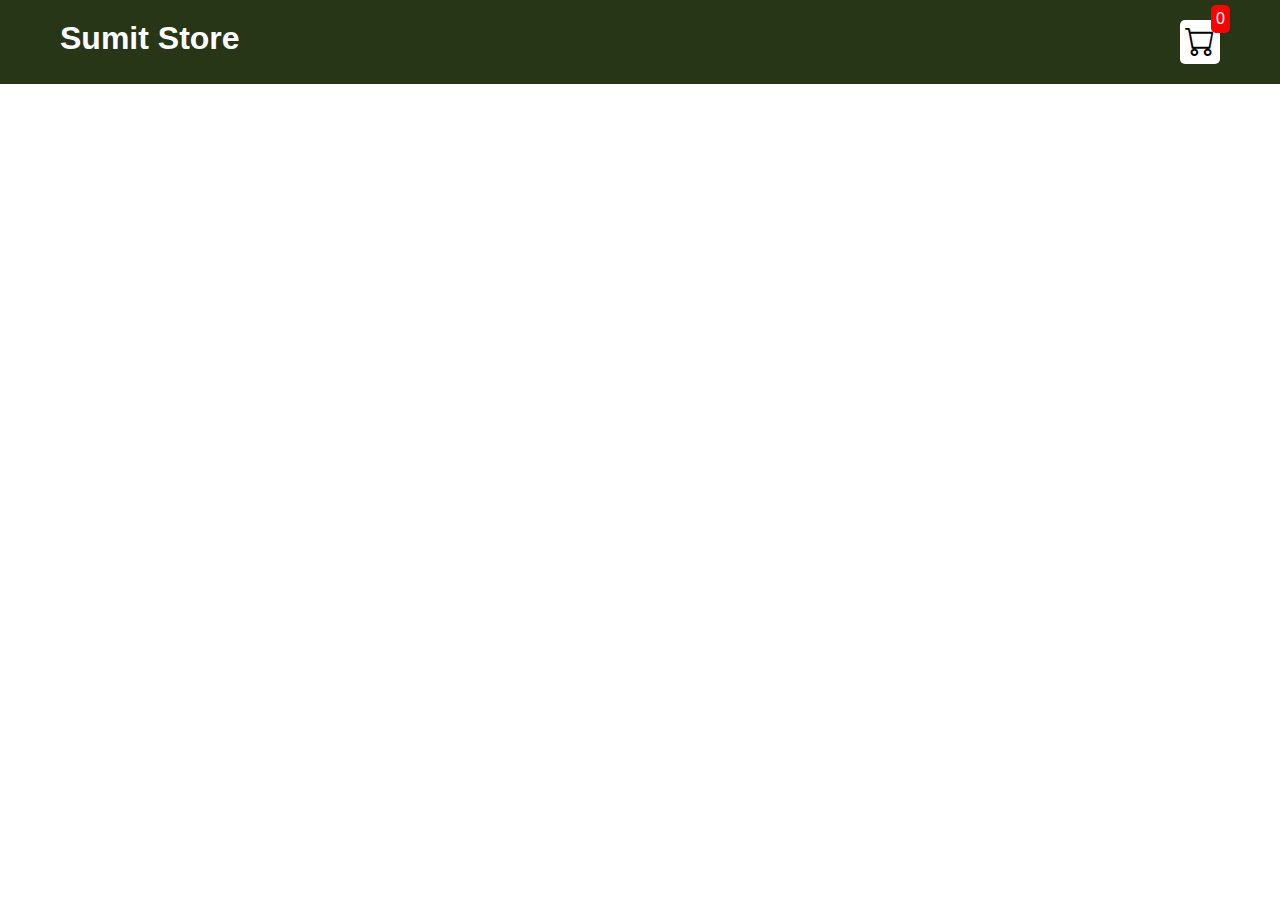
==== index.html @ a4c10bba "adding navbar" ====
<!DOCTYPE html>
<html lang="en">
<head>
    <meta charset="UTF-8">
    <meta name="viewport" content="width=device-width, initial-scale=1.0">
    <title>Shopping Cart</title>
    <link rel="stylesheet" href="style.css">
    <link rel="stylesheet" href="https://cdn.jsdelivr.net/npm/bootstrap-icons@1.11.0/font/bootstrap-icons.css">
</head>
<body>
    <div class="navbar">
        <h1>Sumit Store</h1>
        <div class="cart">
            <i class="bi bi-cart"></i>
            <div class="cartAmount">0</div>
        </div>
    </div>
</body>
<!-- Why did I put script tag under body tag? -->
<script src="main.js"></script>
</html>
---- style.css ----
/* Changing default size of browser. */
* {
    margin: 0;
    padding: 0;
    box-sizing: border-box;
}

body {
    font-family: sans-serif;
}

/* Navbar start here. */

.navbar {
    display: flex;
    justify-content: space-between;
    background-color: #283618;
    color: white;
    padding: 20px 60px;
}

.cart {
    position: relative;
    background-color: white;
    color: black;
    padding: 5px;
    font-size: 30px;
    border-radius: 5px;
}

.cartAmount {
    position: absolute;
    top: -15px;
    right: -10px;
    background-color: red;
    font-size: 16px;
    color: white;
    padding: 5px;
    border-radius: 5px;
}
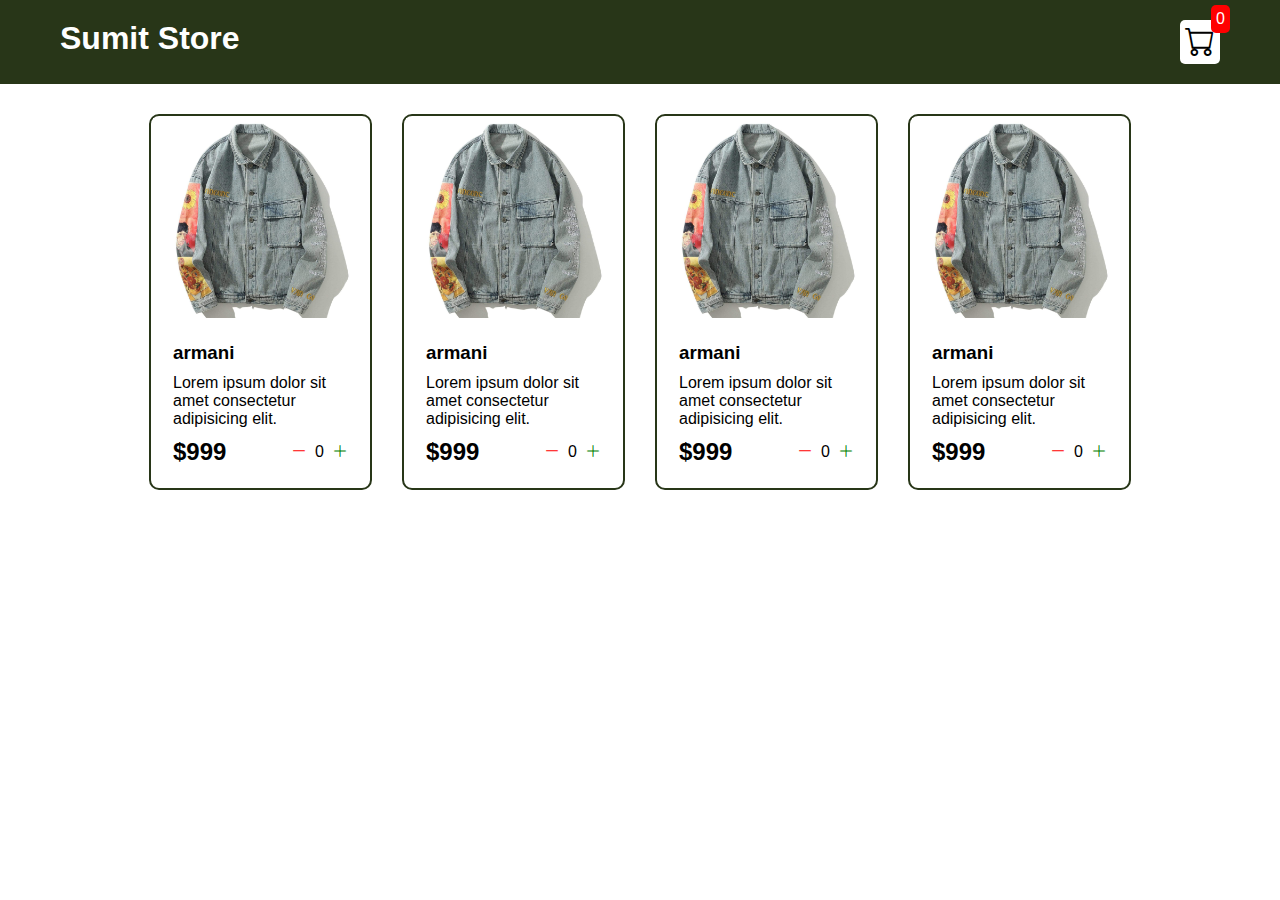
==== commit f81cb40e: "Adding CSS for card" ====
--- a/index.html
+++ b/index.html
@@ -8,6 +8,7 @@
     <link rel="stylesheet" href="https://cdn.jsdelivr.net/npm/bootstrap-icons@1.11.0/font/bootstrap-icons.css">
 </head>
 <body>
+    <!-- Navbar starts here. -->
     <div class="navbar">
         <h1>Sumit Store</h1>
         <div class="cart">
@@ -15,6 +16,72 @@
             <div class="cartAmount">0</div>
         </div>
     </div>
+    <!-- Navbar ends here. -->
+
+    <!-- Card  starts here. -->
+    <div class="shop" id="shop">
+        <div class="item">
+            <img width="200px" src="images/4.png">
+            <div class="details">
+                <h3>armani</h3>
+                <p>Lorem ipsum dolor sit amet consectetur adipisicing elit.</p>
+                <div class="price-quantity">
+                    <h2>$999</h2>
+                    <div class="buttons">
+                        <i class="bi bi-dash-lg"></i>
+                        <div class="quatity">0</div>
+                        <i class="bi bi-plus-lg"></i>
+                    </div>
+                </div>
+            </div>
+        </div>
+        <div class="item">
+            <img width="200px" src="images/4.png">
+            <div class="details">
+                <h3>armani</h3>
+                <p>Lorem ipsum dolor sit amet consectetur adipisicing elit.</p>
+                <div class="price-quantity">
+                    <h2>$999</h2>
+                    <div class="buttons">
+                        <i class="bi bi-dash-lg"></i>
+                        <div class="quatity">0</div>
+                        <i class="bi bi-plus-lg"></i>
+                    </div>
+                </div>
+            </div>
+        </div>
+        <div class="item">
+            <img width="200px" src="images/4.png">
+            <div class="details">
+                <h3>armani</h3>
+                <p>Lorem ipsum dolor sit amet consectetur adipisicing elit.</p>
+                <div class="price-quantity">
+                    <h2>$999</h2>
+                    <div class="buttons">
+                        <i class="bi bi-dash-lg"></i>
+                        <div class="quatity">0</div>
+                        <i class="bi bi-plus-lg"></i>
+                    </div>
+                </div>
+            </div>
+        </div>
+        <div class="item">
+            <img width="200px" src="images/4.png">
+            <div class="details">
+                <h3>armani</h3>
+                <p>Lorem ipsum dolor sit amet consectetur adipisicing elit.</p>
+                <div class="price-quantity">
+                    <h2>$999</h2>
+                    <div class="buttons">
+                        <i class="bi bi-dash-lg"></i>
+                        <div class="quatity">0</div>
+                        <i class="bi bi-plus-lg"></i>
+                    </div>
+                </div>
+            </div>
+        </div>
+    </div>
+    <!-- Card ends here. -->
 </body>
 <!-- Why did I put script tag under body tag? -->
 <script src="main.js"></script>
--- a/style.css
+++ b/style.css
@@ -1,40 +1,97 @@
 /* Changing default size of browser. */
 * {
-    margin: 0;
-    padding: 0;
-    box-sizing: border-box;
+  margin: 0;
+  padding: 0;
+  box-sizing: border-box;
 }
 
 body {
-    font-family: sans-serif;
+  font-family: sans-serif;
 }
 
-/* Navbar start here. */
-
+/* Navbar starts here. */
 .navbar {
-    display: flex;
-    justify-content: space-between;
-    background-color: #283618;
-    color: white;
-    padding: 20px 60px;
+  display: flex;
+  justify-content: space-between;
+  background-color: #283618;
+  color: white;
+  padding: 20px 60px;
+  margin-bottom: 30px;
 }
 
 .cart {
-    position: relative;
-    background-color: white;
-    color: black;
-    padding: 5px;
-    font-size: 30px;
-    border-radius: 5px;
+  position: relative;
+  background-color: white;
+  color: black;
+  padding: 5px;
+  font-size: 30px;
+  border-radius: 5px;
 }
 
 .cartAmount {
-    position: absolute;
-    top: -15px;
-    right: -10px;
-    background-color: red;
+  position: absolute;
+  top: -15px;
+  right: -10px;
+  background-color: red;
+  font-size: 16px;
+  color: white;
+  padding: 5px;
+  border-radius: 5px;
+}
+/* Navbar ends here. */
+
+/* Card starts here */
+.shop {
+  display: grid;
+  grid-template-columns: repeat(4, 223px);
+  gap: 30px;
+  justify-content: center;
+}
+
+/* Responsive starts here. */
+@media (max-width: 1000px) {
+    .shop {
+        grid-template-columns: repeat(2, 223px);
+    }
+}
+@media (max-width: 500px) {
+    .shop {
+        grid-template-columns: repeat(1, 223px);
+    }
+}
+/* Responsive ends here. */
+
+.item {
+  border: 2px solid #283618;
+  padding: 2px;
+  border-radius: 10px;
+}
+
+
+.details {
+  display: flex;
+  flex-direction: column;
+  padding: 20px;
+  gap: 10px;
+}
+
+.price-quantity {
+    display: flex;
+    justify-content: space-between;
+    align-items: center;
+}
+
+.buttons {
+    display: flex;
+    gap: 8px;
     font-size: 16px;
-    color: white;
-    padding: 5px;
-    border-radius: 5px;
-}+}
+
+.bi-plus-lg {
+    color: green;
+}
+
+.bi-dash-lg {
+    color: red;
+}
+/* Card ends here. */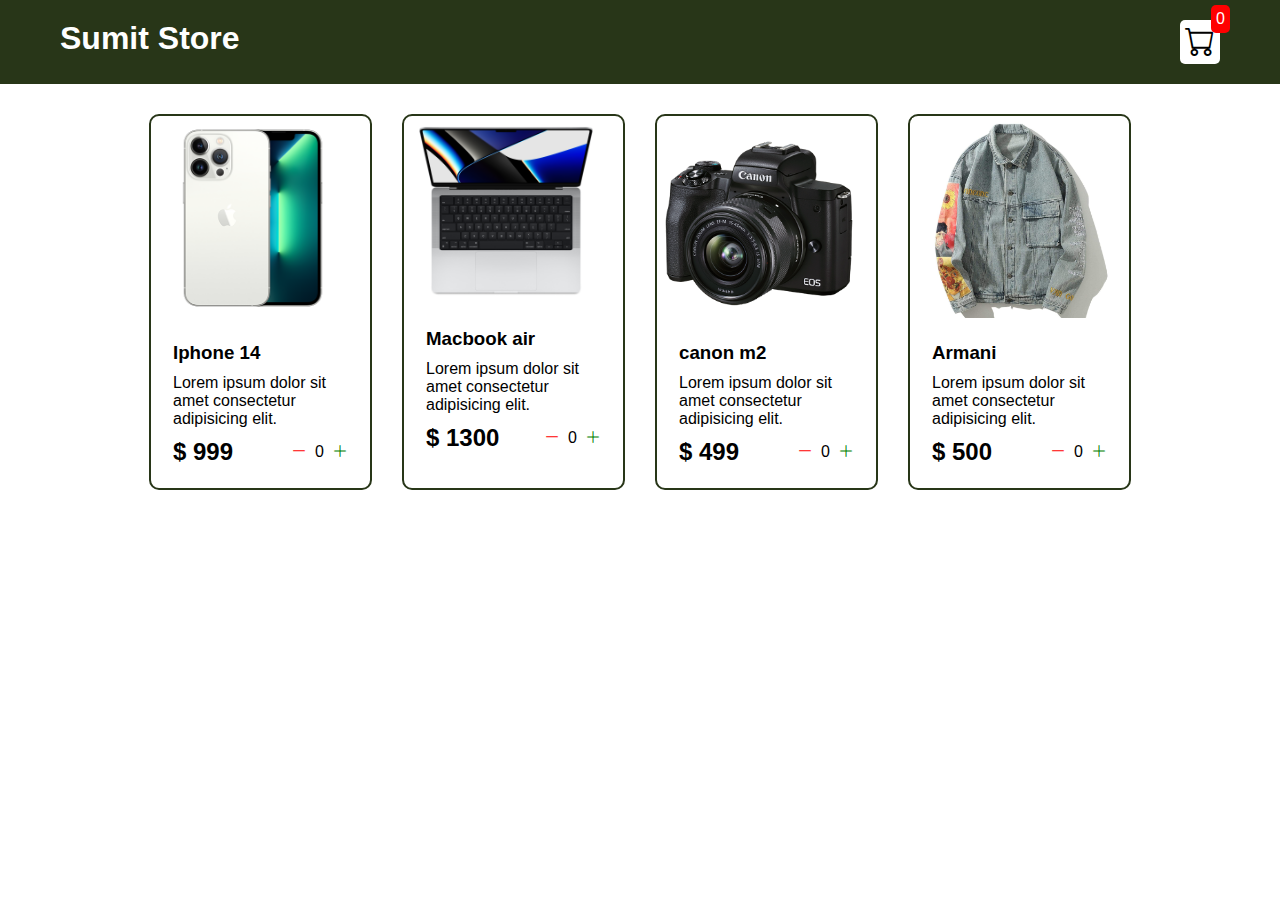
==== commit 78149e8f: "Adding logic in card" ====
--- a/index.html
+++ b/index.html
@@ -20,7 +20,7 @@
 
     <!-- Card  starts here. -->
     <div class="shop" id="shop">
-        <div class="item">
+        <!-- <div class="item">
             <img width="200px" src="images/4.png">
             <div class="details">
                 <h3>armani</h3>
@@ -34,52 +34,7 @@
                     </div>
                 </div>
             </div>
-        </div>
-        <div class="item">
-            <img width="200px" src="images/4.png">
-            <div class="details">
-                <h3>armani</h3>
-                <p>Lorem ipsum dolor sit amet consectetur adipisicing elit.</p>
-                <div class="price-quantity">
-                    <h2>$999</h2>
-                    <div class="buttons">
-                        <i class="bi bi-dash-lg"></i>
-                        <div class="quatity">0</div>
-                        <i class="bi bi-plus-lg"></i>
-                    </div>
-                </div>
-            </div>
-        </div>
-        <div class="item">
-            <img width="200px" src="images/4.png">
-            <div class="details">
-                <h3>armani</h3>
-                <p>Lorem ipsum dolor sit amet consectetur adipisicing elit.</p>
-                <div class="price-quantity">
-                    <h2>$999</h2>
-                    <div class="buttons">
-                        <i class="bi bi-dash-lg"></i>
-                        <div class="quatity">0</div>
-                        <i class="bi bi-plus-lg"></i>
-                    </div>
-                </div>
-            </div>
-        </div>
-        <div class="item">
-            <img width="200px" src="images/4.png">
-            <div class="details">
-                <h3>armani</h3>
-                <p>Lorem ipsum dolor sit amet consectetur adipisicing elit.</p>
-                <div class="price-quantity">
-                    <h2>$999</h2>
-                    <div class="buttons">
-                        <i class="bi bi-dash-lg"></i>
-                        <div class="quatity">0</div>
-                        <i class="bi bi-plus-lg"></i>
-                    </div>
-                </div>
-            </div>
-        </div>
+        </div> -->
     </div>
     <!-- Card ends here. -->
 </body>
